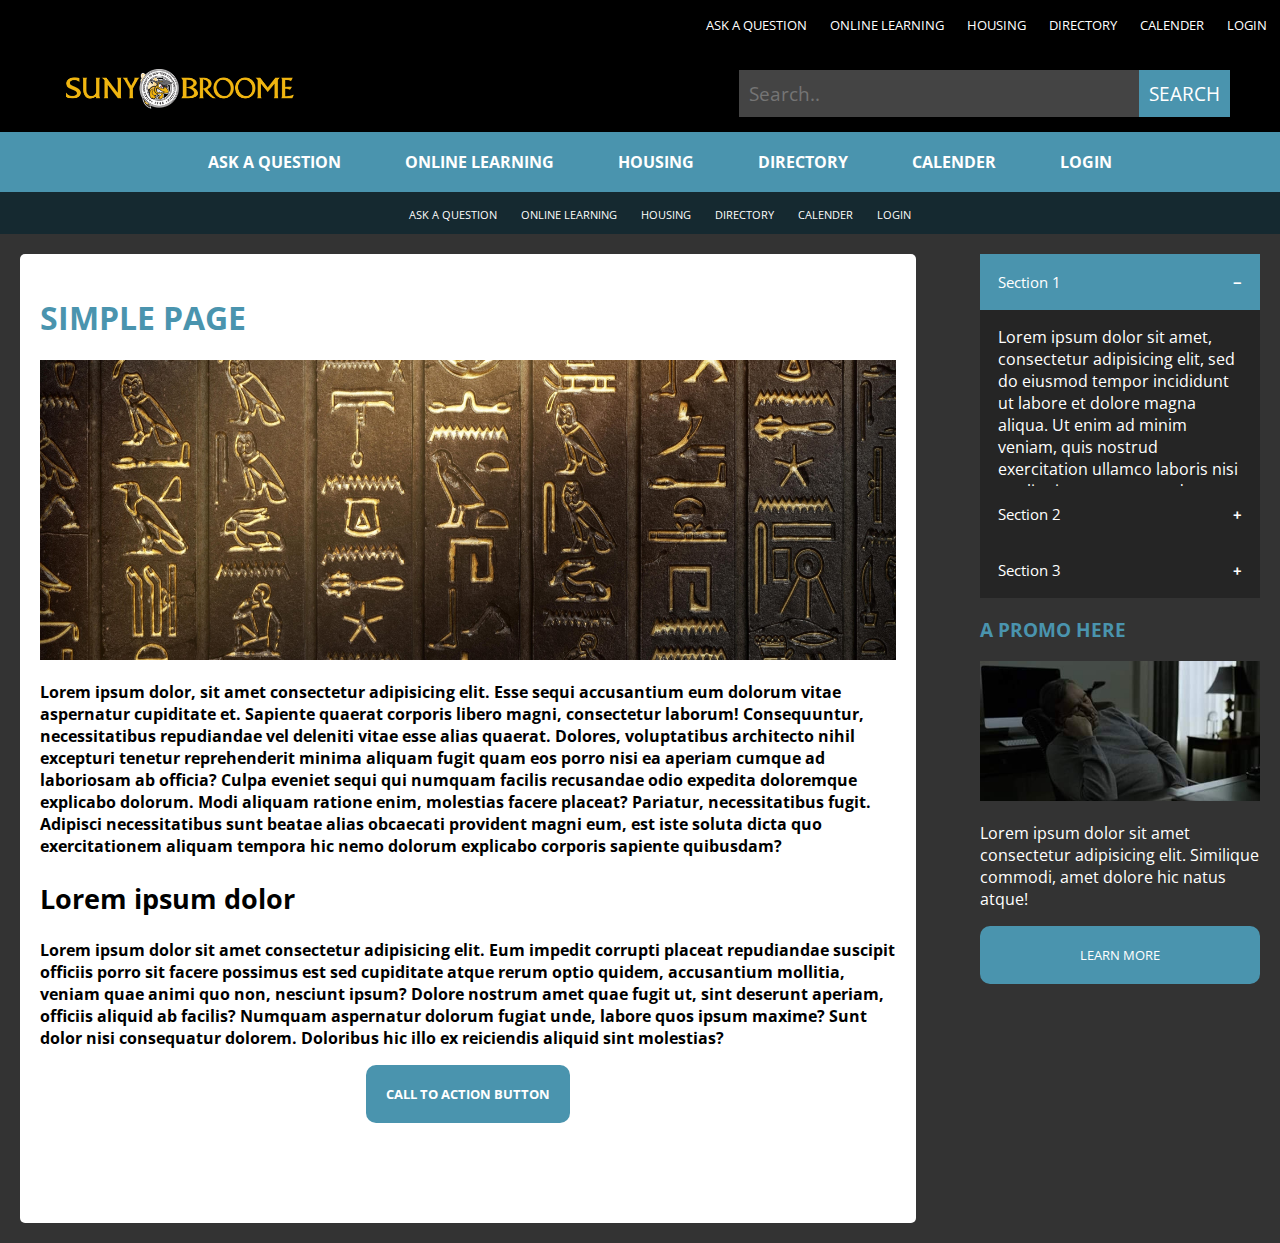
==== HTML5-Task/index.html @ 56977634 "final project added" ====
<!DOCTYPE html>
<html lang="en">

<head>
  <meta charset="UTF-8">
  <meta name="viewport" content="width=device-width, initial-scale=1.0">
  <title>Task</title>
  <link rel="stylesheet" href="https://cdnjs.cloudflare.com/ajax/libs/font-awesome/4.7.0/css/font-awesome.min.css">
  <link href="https://fonts.googleapis.com/css2?family=Open+Sans:wght@300;700&display=swap" rel="stylesheet">
  <link rel="stylesheet" href="style/style.css">
</head>

<body>
  <header>
    <nav class="top-nav">
      <ul>
        <li>ASK A QUESTION</li>
        <li>ONLINE LEARNING</li>
        <li>HOUSING</li>
        <li>DIRECTORY</li>
        <li>CALENDER</li>
        <li>LOGIN</li>
      </ul>
    </nav>

    <div class="logo-header">
      <img src="images/logo.jpg" alt="logo" width="22%">
      <div class="search-container">
        <input type="text" placeholder="Search.." name="search">
        <button>SEARCH</button>
      </div>
    </div>
    <nav class="mid-nav">
      <ul>
        <li>ASK A QUESTION</li>
        <li>ONLINE LEARNING</li>
        <li>HOUSING</li>
        <li>DIRECTORY</li>
        <li>CALENDER</li>
        <li>LOGIN</li>
      </ul>
    </nav>
    <nav class="bottom-nav">
      <ul>
        <li>ASK A QUESTION</li>
        <li>ONLINE LEARNING</li>
        <li>HOUSING</li>
        <li>DIRECTORY</li>
        <li>CALENDER</li>
        <li>LOGIN</li>
      </ul>
    </nav>
  </header>
  <div class="main">
    <aside>
      <div class="side-nav">
        <button class="accordion">Section 1</button>
        <div class="panel">
          <p>Lorem ipsum dolor sit amet, consectetur adipisicing elit, sed do eiusmod tempor incididunt ut labore et
            dolore magna aliqua. Ut enim ad minim veniam, quis nostrud exercitation ullamco laboris nisi ut aliquip ex
            ea commodo consequat.</p>
        </div>

        <button class="accordion">Section 2</button>
        <div class="panel">
          <p>Lorem ipsum dolor sit amet, consectetur adipisicing elit, sed do eiusmod tempor incididunt ut labore et
            dolore magna aliqua. Ut enim ad minim veniam, quis nostrud exercitation ullamco laboris nisi ut aliquip ex
            ea commodo consequat.</p>
        </div>

        <button class="accordion">Section 3</button>
        <div class="panel">
          <p>Lorem ipsum dolor sit amet, consectetur adipisicing elit, sed do eiusmod tempor incididunt ut labore et
            dolore magna aliqua. Ut enim ad minim veniam, quis nostrud exercitation ullamco laboris nisi ut aliquip ex
            ea commodo consequat.</p>
        </div>
      </div>

      <div class="promo">
        <h3>A PROMO HERE</h3>
        <img src="images/img03.jpg" alt="img" width="100%">
        <p>Lorem ipsum dolor sit amet consectetur adipisicing elit. Similique commodi, amet dolore hic natus atque!</p>
        <button>LEARN MORE</button>
      </div>
    </aside>

    <div class="content">
      <h1>SIMPLE PAGE</h1>
      <img src="images/img02.jpg" alt="img" width="100%" height="300px">
      <p>Lorem ipsum dolor, sit amet consectetur adipisicing elit. Esse sequi accusantium eum dolorum vitae aspernatur
        cupiditate et. Sapiente quaerat corporis libero magni, consectetur laborum! Consequuntur, necessitatibus
        repudiandae vel deleniti vitae esse alias quaerat. Dolores, voluptatibus architecto nihil excepturi tenetur
        reprehenderit minima aliquam fugit quam eos porro nisi ea aperiam cumque ad laboriosam ab officia? Culpa eveniet
        sequi qui numquam facilis recusandae odio expedita doloremque explicabo dolorum. Modi aliquam ratione enim,
        molestias facere placeat? Pariatur, necessitatibus fugit. Adipisci necessitatibus sunt beatae alias obcaecati
        provident magni eum, est iste soluta dicta quo exercitationem aliquam tempora hic nemo dolorum explicabo
        corporis sapiente quibusdam?</p>
      <h2>Lorem ipsum dolor</h2>
      <p>Lorem ipsum dolor sit amet consectetur adipisicing elit. Eum impedit corrupti placeat repudiandae suscipit
        officiis porro sit facere possimus est sed cupiditate atque rerum optio quidem, accusantium mollitia, veniam
        quae animi quo non, nesciunt ipsum? Dolore nostrum amet quae fugit ut, sint deserunt aperiam, officiis aliquid
        ab facilis? Numquam aspernatur dolorum fugiat unde, labore quos ipsum maxime? Sunt dolor nisi consequatur
        dolorem. Doloribus hic illo ex reiciendis aliquid sint molestias?</p>
      <div style="text-align: center;">
        <button>CALL TO ACTION BUTTON</button>
      </div>
    </div>
  </div>
  <script src="js/main.js"></script>
</body>

</html>
---- HTML5-Task/style/style.css ----
* {
  box-sizing: border-box;
  font-family: "Open Sans", sans-serif;
}
html,
body {
  height: 100%;
  margin: 0;
  padding: 0;
}
nav {
  color: #fff;
  background-color: black;
  padding: 3px;
}
nav > ul > li {
  display: inline;
  text-decoration: none;
  margin: 0px 10px;
}
.top-nav {
  text-align: right;
  font-size: 0.8em;
}
.logo-header {
  background-color: black;
  padding: 0px 50px;
}

.logo-header .search-container {
  float: right;
  padding: 20px 0px;
}

.logo-header input[type="text"] {
  padding: 10px;
  border: none;
  width: 400px;
  background-color: #444444;
  color: #d0cec8;
  font-size: 1.2em;
}

.logo-header .search-container button {
  float: right;
  font-size: 1.2em;
  padding: 10px;
  background: #4a94ae;
  color: white;
  border: none;
  cursor: pointer;
}

.mid-nav {
  text-align: center;
  background-color: #4a94ae;
  font-weight: bold;
}
.mid-nav > ul > li {
  margin: auto 30px;
}
.bottom-nav {
  text-align: center;
  background-color: #152930;
  padding: 10px;
}
.bottom-nav > ul > li {
  margin: auto 10px;
  font-size: 0.7em;
}
.bottom-nav > ul {
  margin: 0px;
}
.main {
  background-color: #333333;
  color: white;
  width: 100%;
  display: inline-block;
}
.main > aside {
  padding: 20px;
  float: right;
  width: 25%;
}
.accordion {
  background-color: #252525;
  color: #fff;
  cursor: pointer;
  padding: 18px;
  width: 100%;
  border: none;
  text-align: left;
  outline: none;
  font-size: 15px;
  transition: 0.4s;
}

.active,
.accordion:hover {
  background-color: #4a94ae;
}

.accordion:after {
  content: "\002B";
  color: #fff;
  font-weight: bold;
  float: right;
  margin-left: 5px;
}

.active:after {
  content: "\2212";
}

.panel {
  padding: 0 18px;
  background-color: #252525;
  color: #fff;
  max-height: 0;
  overflow: hidden;
  transition: max-height 0.2s ease-out;
}
.promo > button {
  background-color: #4a94ae;
  color: #fff;
  border: none;
  cursor: pointer;
  padding: 20px;
  width: 100%;
  border-radius: 10px;
}
.promo > h3 {
  color: #4a94ae;
}
.content {
  background-color: white;
  color: #000;
  border-radius: 5px;
  padding: 20px;
  padding-bottom: 100px;
  width: 70%;
  margin: 20px;
  margin-right: 0px;
  display: inline-block;
}
.content > h1 {
  color: #4a94ae;
}
.content > h2 {
  font-size: 1.7em;
}
.content > p {
  font-weight: bold;
}

.content > div > button {
  background-color: #4a94ae;
  color: #fff;
  border: none;
  cursor: pointer;
  padding: 20px;
  border-radius: 10px;
  font-weight: bold;
}
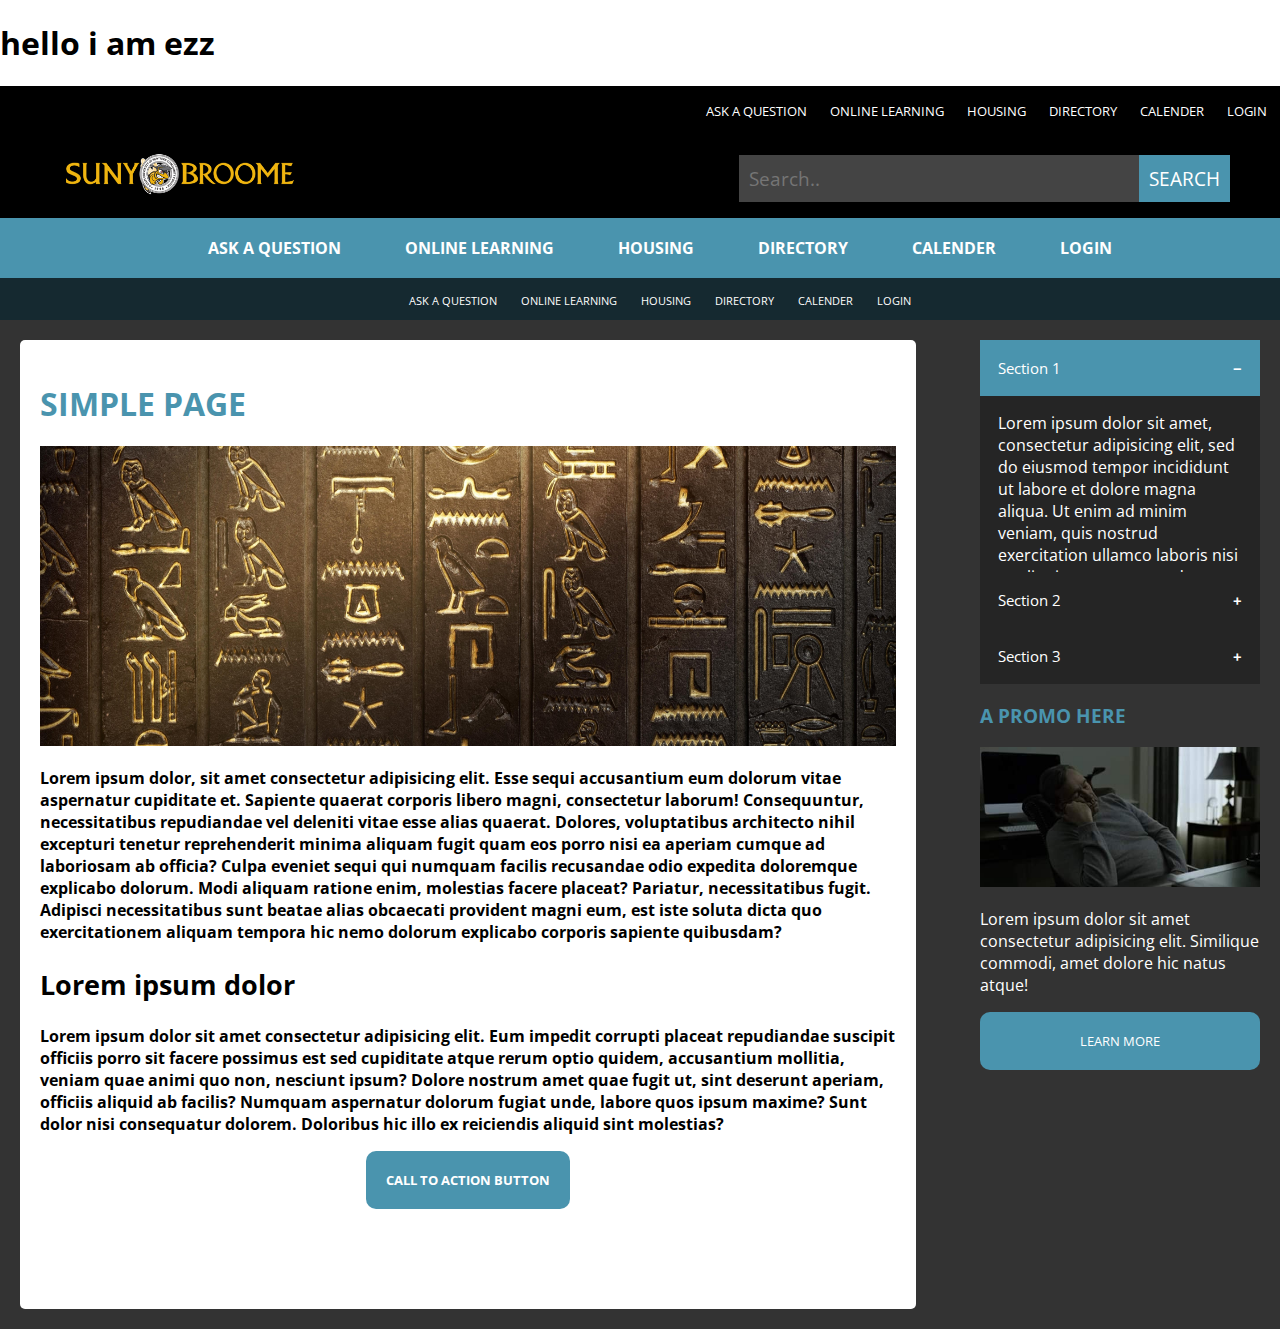
==== commit e447f14f: "Enter" ====
--- a/HTML5-Task/index.html
+++ b/HTML5-Task/index.html
@@ -11,6 +11,7 @@
 </head>
 
 <body>
+  <h1>hello i am ezz</h1>
   <header>
     <nav class="top-nav">
       <ul>
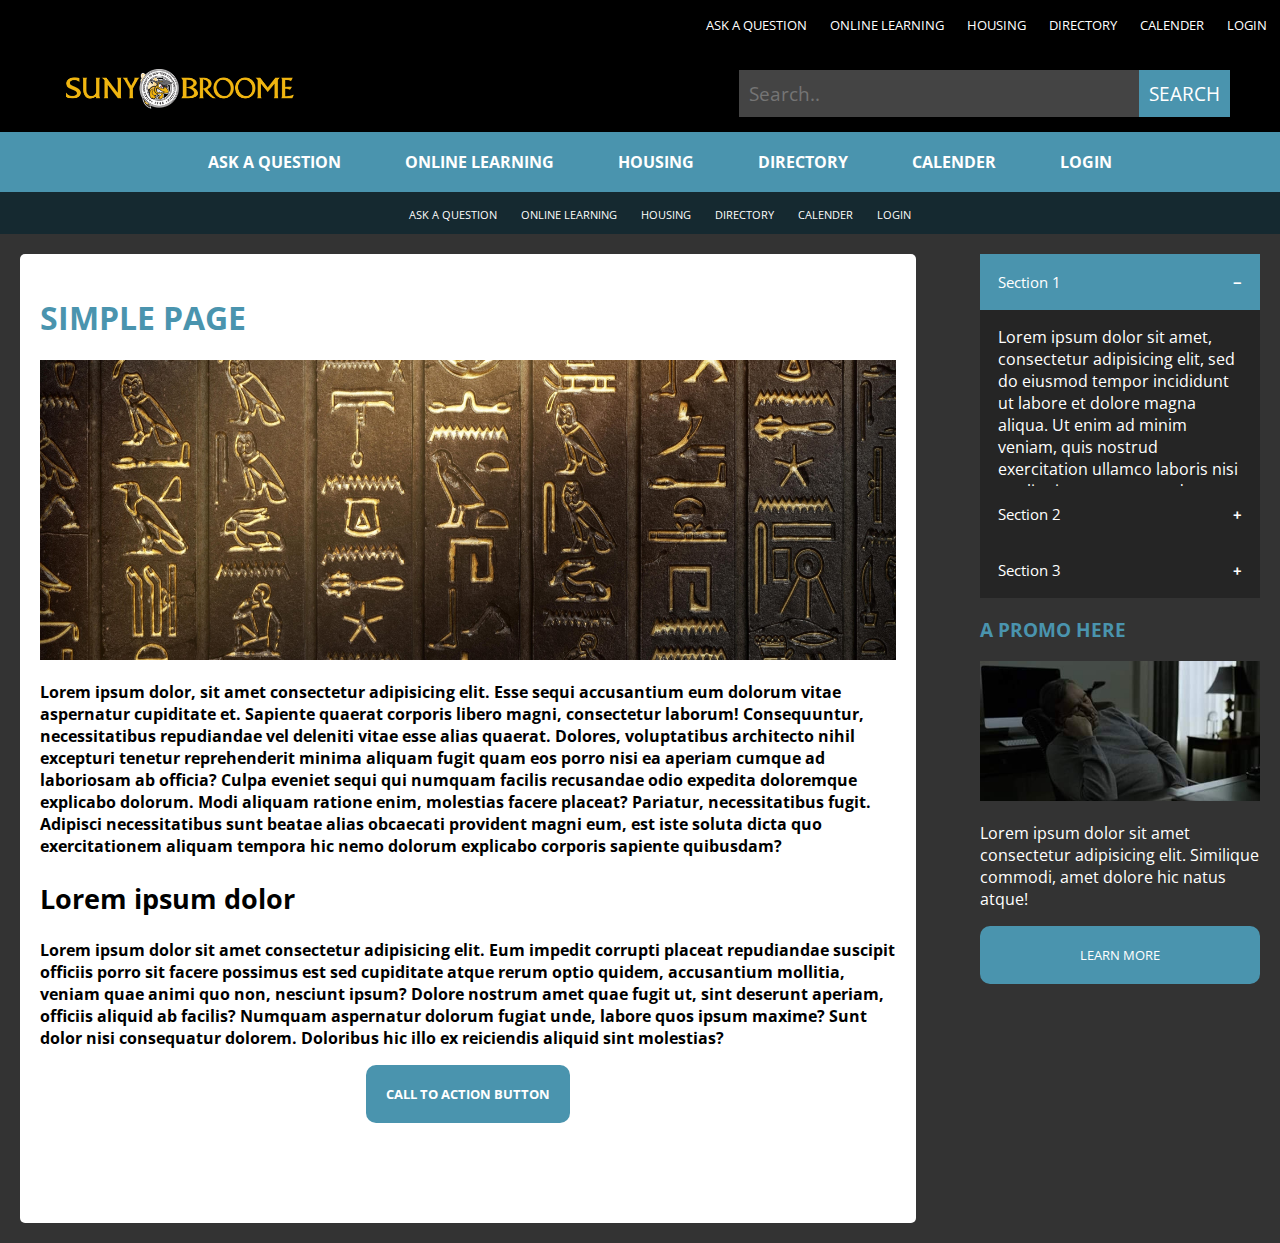
==== commit 1b939ae2: "Test" ====
--- a/HTML5-Task/index.html
+++ b/HTML5-Task/index.html
@@ -11,7 +11,6 @@
 </head>
 
 <body>
-  <h1>hello i am ezz</h1>
   <header>
     <nav class="top-nav">
       <ul>
